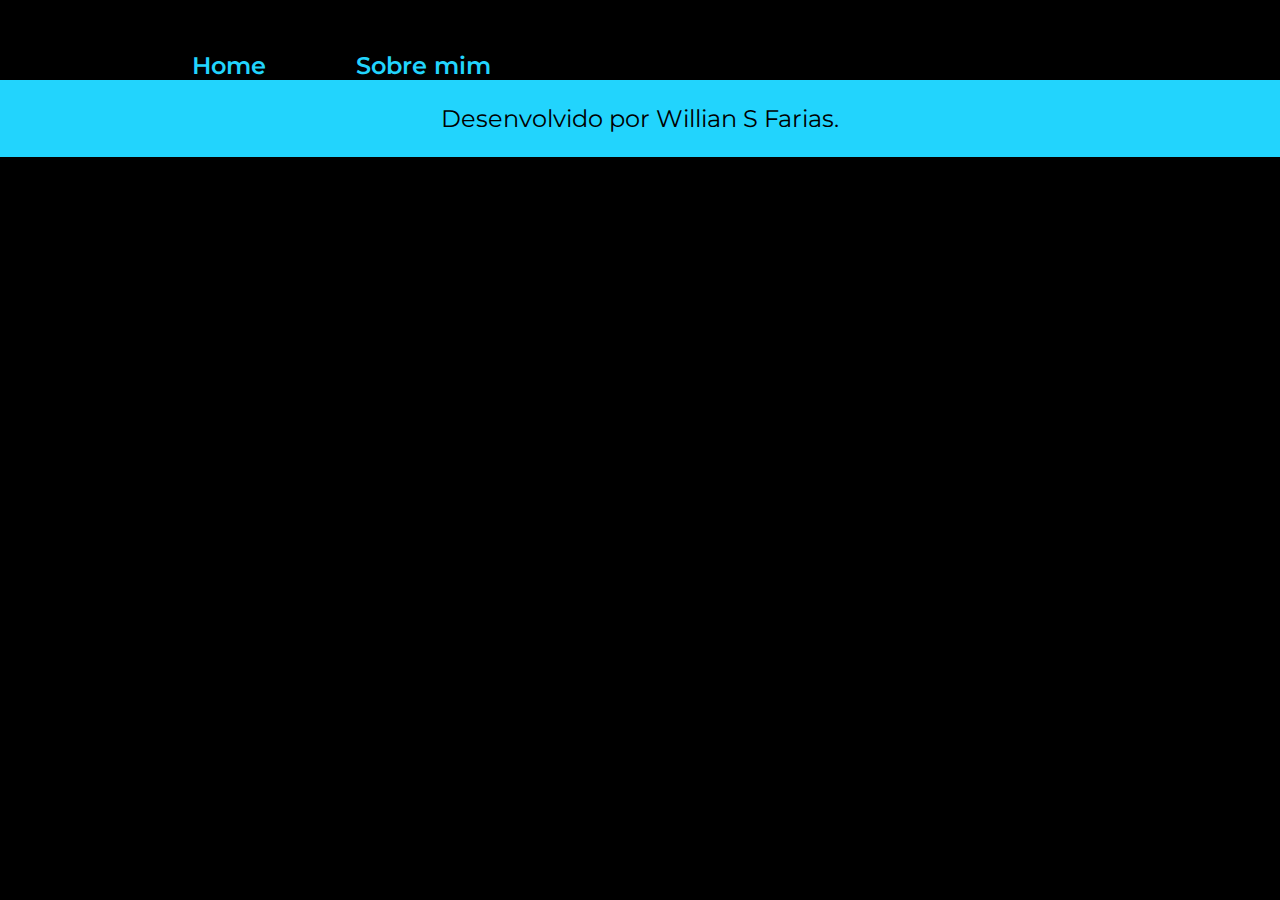
==== about.html @ ac31fe5d "criacao da pagina sobre mim e organizacao do projeto" ====
<!DOCTYPE html>
<html lang="pt-br">
<head>
    <meta charset="UTF-8">
    <meta name="viewport" content="width=device-width, initial-scale=1.0">
    <title>Document</title>
    <link rel="stylesheet" href="./styles/style.css">
</head>
<body>
    <header class="cabecalho">
        <nav class="cabecalho__menu">
          <a href="index.html" class="cabecalho__menu__link">Home</a>
          <a href="about.html" class="cabecalho__menu__link">Sobre mim</a>
        </nav>
    </header>
    <main>

    </main>    
    <footer class="rodape">
        <p class="rodape__paragrafo">Desenvolvido por Willian S Farias.</p>
    </footer>
</body>
</html>
---- styles/style.css ----
@import url('https://fonts.googleapis.com/css2?family=Krona+One&family=Montserrat&display=swap');

* {
  margin: 0;
  padding: 0;
}

body {
  box-sizing: border-box;
  background-color: #000000;
  color: #F6F6F6;
}

.cabecalho {
  display: flex;
  padding: 4% 0% 0% 15%;
}

.cabecalho__menu {
  display: flex;
  gap: 80px;
  justify-content: space-between;
  width: 299px;
}

.cabecalho__menu__link {
  font-size: 24px;
  font-family: "Montserrat", sans-serif;
  font-weight: 600;
  text-decoration: none;
  color: #22D4FD;
}

.cabecalho__menu__link:hover {
  cursor: pointer;
  color: #272727;
}

.container {
  padding: 5% 15%;
  display: flex;
  align-items: center;
  justify-content: space-between;
}

.container__conteudo {
  width: 615px;
  display: flex;
  flex-direction: column;
  gap: 40px;
}

.container__conteudo__titulo {
  font-size: 36px;
  font-family: "Krona One", sans-serif;
  font-weight: 400;
  font-style: normal;
}

.container__conteudo__titulo-destaque {
  color: #22D4FD;
}

.container__conteudo__paragrafo {
  font-size: 24px;
  font-family: "Montserrat", sans-serif;
  font-optical-sizing: auto;
  font-weight: 400;
  font-style: normal;
}

.container__links {
  display: flex;
  flex-direction: column;
  align-items: center;
  gap: 32px;
}

.container__links__subtitulo {
  font-family: "Krona One", sans-serif;
  font-weight: 400;
  size: 24px;
}

.container__links__link {
  display: flex;
  justify-content: center;
  gap: 16px;
  width: 378px;
  text-align: center;
  border-radius: 8px;
  font-size: 24px;
  padding: 21.5px 0;
  text-decoration: none;
  color: #FFFFFF;
  font-family: "Montserrat", sans-serif;
  font-optical-sizing: auto;
  font-weight: 600;
  font-style: normal;
  border: 2px solid #22D4FD;
}

.container__links__link:hover {
  cursor: pointer;
  background-color: #272727;
}

.rodape {
  padding: 24px;
  text-align: center;
  background-color: #22D4FD;
}

.rodape__paragrafo {
  font-size: 24px;
  font-family: "Montserrat", sans-serif;
  font-weight: 400;
  color: #000000;
}
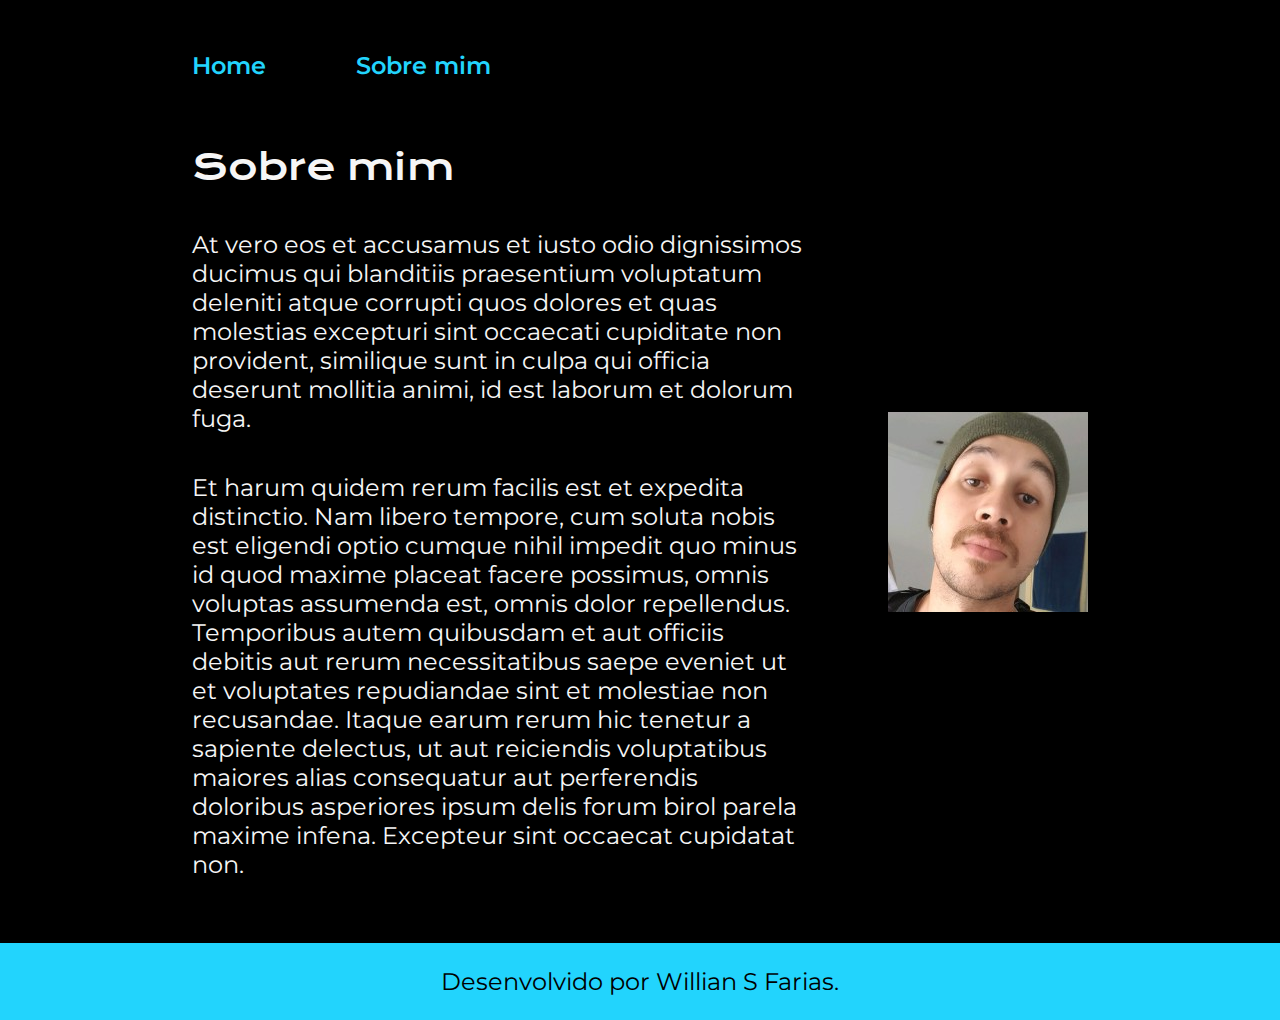
==== commit 28b11efd: "inclusao de conteudo no sobre mim e aplicacao de estilo no mesmo" ====
--- a/about.html
+++ b/about.html
@@ -1,23 +1,43 @@
 <!DOCTYPE html>
 <html lang="pt-br">
+
 <head>
     <meta charset="UTF-8">
     <meta name="viewport" content="width=device-width, initial-scale=1.0">
     <title>Document</title>
     <link rel="stylesheet" href="./styles/style.css">
 </head>
+
 <body>
     <header class="cabecalho">
         <nav class="cabecalho__menu">
-          <a href="index.html" class="cabecalho__menu__link">Home</a>
-          <a href="about.html" class="cabecalho__menu__link">Sobre mim</a>
+            <a href="index.html" class="cabecalho__menu__link">Home</a>
+            <a href="about.html" class="cabecalho__menu__link">Sobre mim</a>
         </nav>
     </header>
-    <main>
-
-    </main>    
+    <main class="container">
+        <section class="container__conteudo">
+            <h1 class="container__conteudo__titulo">Sobre mim</h1>
+            <p class="container__conteudo__paragrafo">
+                At vero eos et accusamus et iusto odio dignissimos ducimus qui blanditiis praesentium voluptatum
+                deleniti atque corrupti quos dolores et quas molestias excepturi sint occaecati cupiditate non
+                provident, similique sunt in culpa qui officia deserunt mollitia animi, id est laborum et dolorum fuga.
+            </p>
+            <p class="container__conteudo__paragrafo">
+                Et harum quidem rerum facilis est et expedita distinctio. Nam libero tempore, cum soluta nobis est
+                eligendi optio cumque nihil impedit quo minus id quod maxime placeat facere possimus, omnis voluptas
+                assumenda est, omnis dolor repellendus. Temporibus autem quibusdam et aut officiis debitis aut rerum
+                necessitatibus saepe eveniet ut et voluptates repudiandae sint et molestiae non recusandae. Itaque earum
+                rerum hic tenetur a sapiente delectus, ut aut reiciendis voluptatibus maiores alias consequatur aut
+                perferendis doloribus asperiores ipsum delis forum birol parela maxime infena. Excepteur sint occaecat
+                cupidatat non.
+            </p>
+        </section>
+        <img src="assets/imagem.jpeg" alt="Willian S Farias">
+    </main>
     <footer class="rodape">
         <p class="rodape__paragrafo">Desenvolvido por Willian S Farias.</p>
     </footer>
 </body>
+
 </html>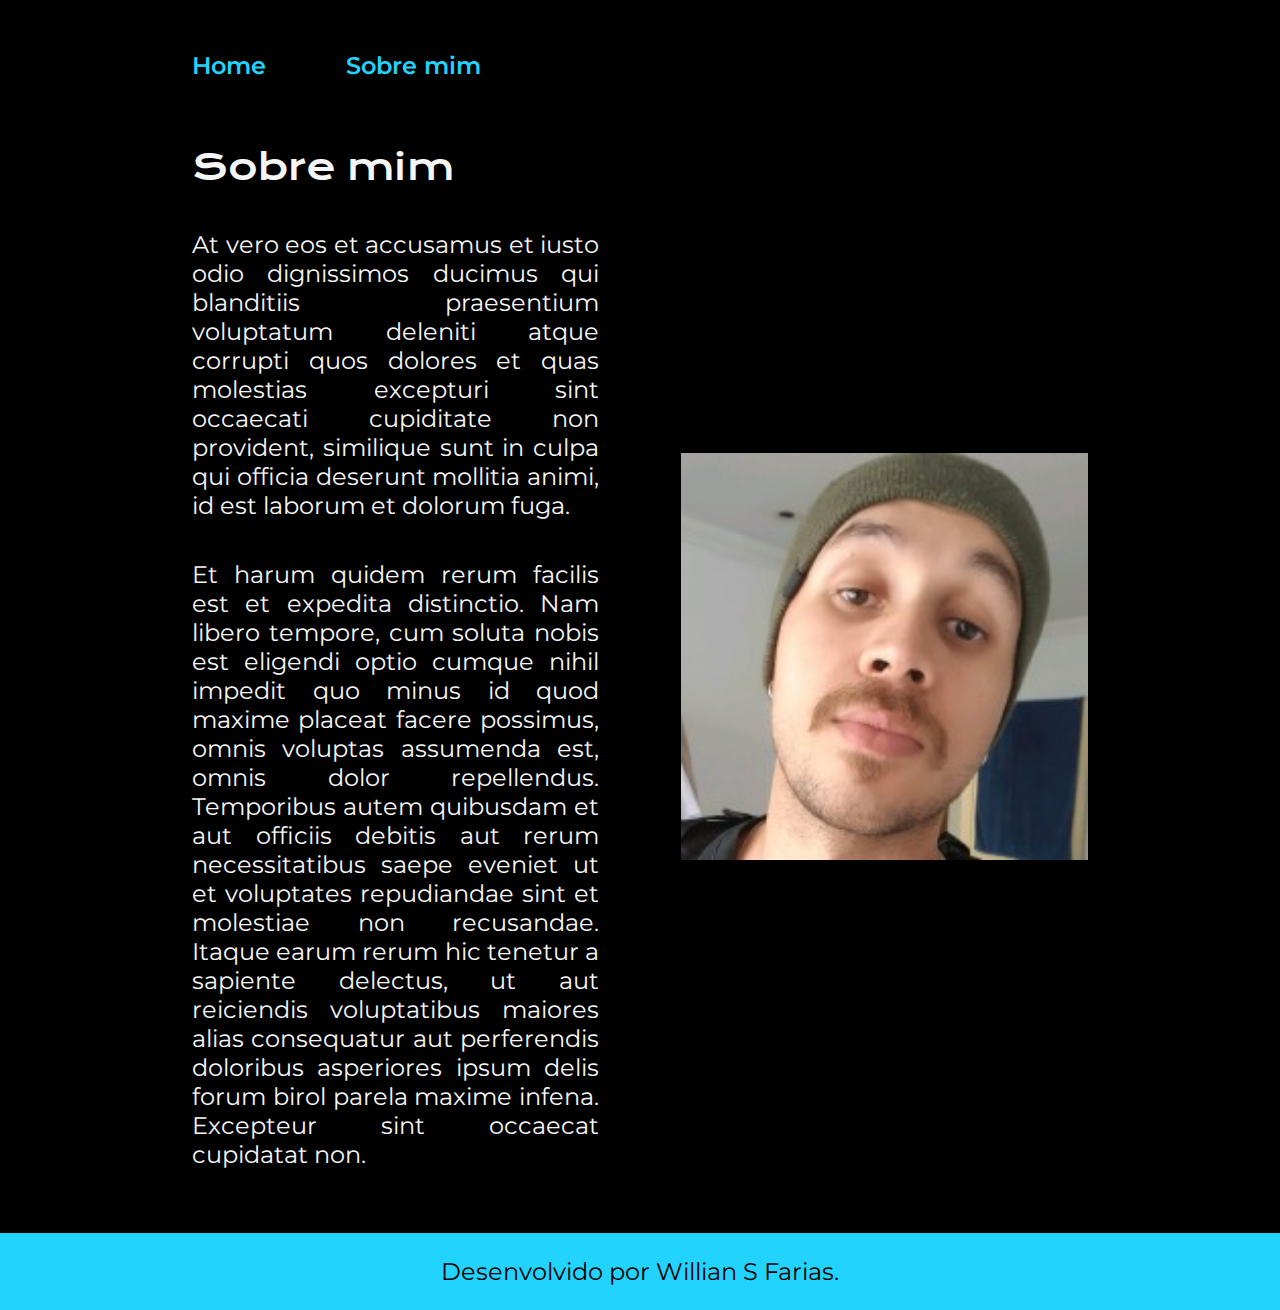
==== commit 4d9dde65: "aplicacao de responsividade no projeto" ====
--- a/about.html
+++ b/about.html
@@ -33,7 +33,7 @@
                 cupidatat non.
             </p>
         </section>
-        <img src="assets/imagem.jpeg" alt="Willian S Farias">
+        <img class="container__imagem" src="assets/imagem.jpeg" alt="Willian S Farias">
     </main>
     <footer class="rodape">
         <p class="rodape__paragrafo">Desenvolvido por Willian S Farias.</p>
--- a/styles/style.css
+++ b/styles/style.css
@@ -1,4 +1,13 @@
 @import url('https://fonts.googleapis.com/css2?family=Krona+One&family=Montserrat&display=swap');
+
+:root {
+    --cor-primaria: #000000;
+    --cor-secundaria: #FFFFFF;
+    --cor-terciaria: #22D4FD;
+    --cor-hove: #272727;
+    --fonte-principal: "Montserrat", sans-serif;
+    --fonte-secundaria: "Krona One", sans-serif;
+}
 
 * {
   margin: 0;
@@ -7,33 +16,30 @@
 
 body {
   box-sizing: border-box;
-  background-color: #000000;
+  background-color: var(--cor-primaria);
   color: #F6F6F6;
 }
 
 .cabecalho {
-  display: flex;
   padding: 4% 0% 0% 15%;
 }
 
 .cabecalho__menu {
   display: flex;
   gap: 80px;
-  justify-content: space-between;
-  width: 299px;
 }
 
 .cabecalho__menu__link {
-  font-size: 24px;
-  font-family: "Montserrat", sans-serif;
+  font-size: 1.5rem;
+  font-family: var(--fonte-principal);
   font-weight: 600;
   text-decoration: none;
-  color: #22D4FD;
+  color: var(--cor-terciaria);
 }
 
 .cabecalho__menu__link:hover {
   cursor: pointer;
-  color: #272727;
+  color: var(--cor-hove);
 }
 
 .container {
@@ -41,32 +47,35 @@
   display: flex;
   align-items: center;
   justify-content: space-between;
+  gap: 82px;
 }
 
 .container__conteudo {
-  width: 615px;
+  width: 50%;
   display: flex;
   flex-direction: column;
   gap: 40px;
 }
 
 .container__conteudo__titulo {
-  font-size: 36px;
-  font-family: "Krona One", sans-serif;
+  font-size: 2.25rem;
+  font-family: var(--fonte-secundaria);
   font-weight: 400;
   font-style: normal;
+  text-align: justify;
 }
 
 .container__conteudo__titulo-destaque {
-  color: #22D4FD;
+  color: var(--cor-terciaria);
 }
 
 .container__conteudo__paragrafo {
-  font-size: 24px;
-  font-family: "Montserrat", sans-serif;
+  font-size: 1.5rem;
+  font-family: var(--fonte-principal);
   font-optical-sizing: auto;
   font-weight: 400;
   font-style: normal;
+  text-align: justify;
 }
 
 .container__links {
@@ -77,7 +86,7 @@
 }
 
 .container__links__subtitulo {
-  font-family: "Krona One", sans-serif;
+  font-family: var(--fonte-secundaria);
   font-weight: 400;
   size: 24px;
 }
@@ -86,34 +95,58 @@
   display: flex;
   justify-content: center;
   gap: 16px;
-  width: 378px;
+  width: 50%;
   text-align: center;
   border-radius: 8px;
-  font-size: 24px;
+  font-size: 1.5rem;
   padding: 21.5px 0;
   text-decoration: none;
-  color: #FFFFFF;
-  font-family: "Montserrat", sans-serif;
+  color: var(--cor-secundaria);
+  font-family: var(--fonte-principal);
   font-optical-sizing: auto;
   font-weight: 600;
   font-style: normal;
-  border: 2px solid #22D4FD;
+  border: 2px solid var(--cor-terciaria);
 }
 
 .container__links__link:hover {
   cursor: pointer;
-  background-color: #272727;
+  background-color: var(--cor-hove);
+}
+
+.container__imagem {
+  width: 50%;
 }
 
 .rodape {
   padding: 24px;
   text-align: center;
-  background-color: #22D4FD;
+  background-color: var(--cor-terciaria);
 }
 
 .rodape__paragrafo {
-  font-size: 24px;
-  font-family: "Montserrat", sans-serif;
+  font-size: 1.5rem;
+  font-family: var(--fonte-principal);
   font-weight: 400;
-  color: #000000;
+  color: var(--cor-primaria);
 }
+
+@media (max-width: 1200px) {
+
+  .cabecalho {
+    padding: 10%;
+  }
+  
+  .cabecalho__menu {
+    justify-content: center;
+  }
+
+  .container {
+    flex-direction: column-reverse;
+    padding: 5%;
+  }
+
+  .container__conteudo {
+    width: auto;
+  }
+}